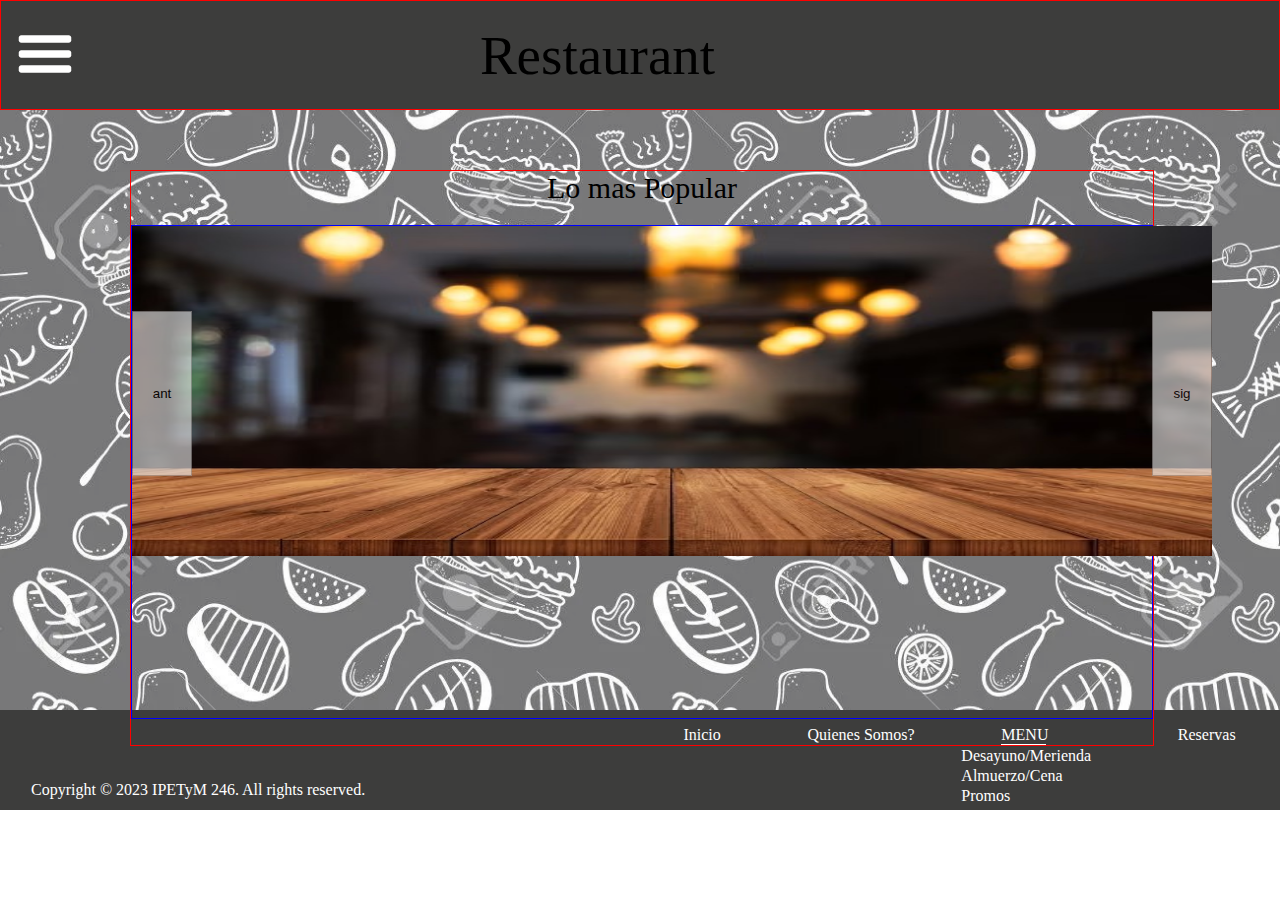
==== index.html @ 131a18d7 "agregado de opciones de menu" ====
<!DOCTYPE html>
<html lang="en">
<head>
    <meta charset="UTF-8">
    <meta http-equiv="X-UA-Compatible" content="IE=edge">
    <meta name="viewport" content="width=device-width, initial-scale=1.0">
    <link rel="stylesheet" href="css/estilos.css">
    <title>Document</title>
</head>
<header>
    <div class="contenedor">
        <h id="titulo">Restaurant</h>
        <a href="#menu" class="nav_menu">
            <img src="img/menu.svg" class="icono">
        </a>
        <a href="#" class="nav_menu nav_menu--segundo">
            <img src="img/cerrar.svg" class="icono">
        </a>

        <ul class="menu_desplegable" id="menu">
            <li class="lista-desplegable">
                <a href="#" class="desplegable-link">
                    <img src="img/home.svg" alt="icono-desplegable">
                    <span class="desplegable-span">Inicio</span>
                </a>
            </li>

            <li class="lista-desplegable">
                <a href="listaPrecio.html" class="desplegable-link">
                    <img src="img/platillo.png" alt="icono-desplegable">
                    <span class="desplegable-span">Menu</span>
                    <img src="img/flecha2.png" alt="" class="flecha">

                    <input type="checkbox" class="desplegable-check">
                </a>

                <div class="contenido-menu">
                    <ul class="sub-menu">
                        <li class="menu-li">
                            <a href="" class="ancla-menu">Promos</a>
                        </li>
                    
                        <li class="menu-li">
                            <a href="menuDesayuno.html" class="ancla-menu">Desayuno/Merienda</a>
                        </li>

                        <li class="menu-li">
                            <a href="#" class="ancla-menu">Almuerzo/Cena</a>
                        </li>
                        </li>
                    </ul>
                </div>
            </li>

            <li class="lista-desplegable">
                <a href="reservaFormulario.php" class="desplegable-link">
                    <img src="img/reserva.png" alt="icono-desplegable">
                    <span class="desplegable-span">Reserva</span>
                </a>
            </li>

            <li class="lista-desplegable">
                <a href="#" class="desplegable-link">
                    <img src="img/quienes-somos.png" alt="icono-desplegable">
                    <span class="desplegable-span">Quienes Somos?</span>
                </a>
            </li>

            <li class="lista-desplegable">
                <a href="#" class="desplegable-link">
                    <img src="img/ayuda.png" alt="icono-desplegable">
                    <span class="desplegable-span">Ayuda</span>
                </a>
            </li>
        </ul>
    </div>
</header>
<body>
    <div class="caja-fondo">
        <div class="fondo">
        </div>
        <div class="caja">
            <p>Lo mas Popular</p>
            <div class="subCaja">
                <img src="img/fondo1.jpeg" alt="" class="imagen">
                <button class="boton1">sig</button>
                <button class="boton2">ant</button>
            </div>
        </div>
        <div class="caja2">
    
        </div>
    </div>
</body>
<footer>
    <div class="derechos">
        <p id="derechos">Copyright © 2023 IPETyM 246. All rights reserved.</p>
    </div>

    <div class="link">
        <ul>
            <li><a href="#">Inicio</a></li>
            <li><a href="QuienesSomos.html">Quienes Somos?</a></li>
            <div class="caja-footer">
                <p>MENU</p>
                <li class="sub-footer"><a href="menuDesayuno.html">Desayuno/Merienda</a></li>
                <li class="sub-footer"><a href="">Almuerzo/Cena</a></li>
                <li class="sub-footer"><a href="#">Promos</a></li>
            </div>
            <li><a href="Reserva.html">Reservas</a></li>
        </ul>
    </div>
</footer>
</html>
---- css/estilos.css ----
*{
    margin: 0;
    padding: 0;
    box-sizing: border-box;
}


header{
    display: flex;
    border: 1px solid red;
    width: 100%;
    height: 110px;
    background-color: rgb(61, 61, 60);

    --img1:scale(1);
    --img2:scale(0);
}

header:has(.menu_desplegable:target){
    --img1:scale(0);
    --img2:scale(1);
    --click:inset(0 0 0 0);
}

/*---------------titulo y menu---------------------*/

.contenedor{
    width: 90%;
    margin: auto;
    display: grid;
    grid-template-columns: max-content max-content;
    grid-template-areas: "img title";
    justify-content: space-between;
}



#titulo{
    font-size: 55px;
    text-align: center;
    grid-area: title;
    margin-right: 500px;
}

.nav_menu{
    grid-area: img;
    position: relative;
    z-index: 10;
    transform: var(--img1);
    margin-left: -50px;
}

.nav_menu--segundo{
    transform: var(--img2);
}

.icono{
    width: 60px;
    display: block;
}

.menu_desplegable{
    z-index: 2;
    position: absolute;
    background-color: black;
    max-width: 300px;
    width: 35%;
    left: 0;
    top: 0;
    bottom: 0;

    padding: 1em;
    display: grid;
    align-content: center;
    gap: 1rem;
    overflow-y:auto;

    clip-path: var(--click, inset(0 100% 0 0));
    transition: clip-path .5s;
}

/*----------------------------contenido del menu desplegable-------------------*/

.lista-desplegable{
    list-style: none;
}

.desplegable-link{
    color: #fff;
    padding: 1em .7em;
    text-decoration: none;
    display: flex;
    align-items: center;
    gap: .6rem;
    position: relative;

    background-color: var(--bg, transparent);
    border-radius: 6px;
}

.desplegable-check{
    width: 100%;
    height: 100%;
    position: absolute;
    opacity: 0;
    cursor: pointer;
}


.lista-desplegable:has(:checked){
    --rows:1fr;
    --rotacion: rotate(180deg);
    --bg:#28303b;
}

.flecha{
    margin-left: auto;
    transform: var(--rotacion, 0);
    transition: .2s transform;
}
/*------------sub Menu-----------*/
.contenido-menu{
    display: grid;
    grid-template-rows: var(--rows, 0fr);
    transition: .3s grid-template-rows;
}

.sub-menu{
    overflow: hidden;
}

.menu-li{
    width: 85%;
    list-style: none;
    margin-left: auto;
}

.ancla-menu{
    padding: 1em 0;
    display: block;
    color: #b6babe;
    text-decoration: none;
}


/*----------------------FONDO------------------------*/

.fondo{
    background-image: url(../img/fondo2.jpeg);
    background-repeat: no-repeat;
    background-position: center;
    background-size: cover;
    width: 100%;
    height: 600px;
    opacity: 0.7;
}

.caja{
    border: 1px solid red;
    width: 80%;
    height: 64%;
    margin: auto;
    margin-top: 90px;
    position: absolute;
    top: 80px;
    left: 130px;
}

.subCaja{
    border:1px solid blue;
    margin-top: 20px;
    width: 100%;
    height: 86%;
    justify-content: space-between;
}

.subCaja .imagen{
    width: 1080px;
    height: 330px ;
}

button{
    border: 1px solid rgb(163, 159, 159);
    position: absolute;
    top: 140px;
    width: 60px;
    height: 165px;
    opacity: 0.6;
}
.boton1{
    left: 1021px;
}

.caja p{
    font-size: 30px;
    color: rgb(0, 0, 0);
    text-align: center;
}

/*---------------footer--------*/

footer{
    background-color: rgb(61, 61, 60);
    border: 1px solid rgb(61, 61, 60);
    width: 100%;
    height: 100px;
    display: flex;
}

.link{
    width: 50%;
    height: 100%;
}

.derechos{
    width: 50%;
    height: 100%;
}

#derechos{
    margin-top: 70px;
    margin-left: 30px;
}
footer ul{
    display: flex;
    justify-content: space-around;
    margin-top: 15px;
}

footer ul li{
    list-style: none;
}

footer a, p{
    
    color:white;
    text-decoration: none;
}

.caja-footer P{
    border-bottom: 1px solid white;
    width: 45px;
}

.sub-footer{
    margin-top:2px;
    margin-left: -40px;
}
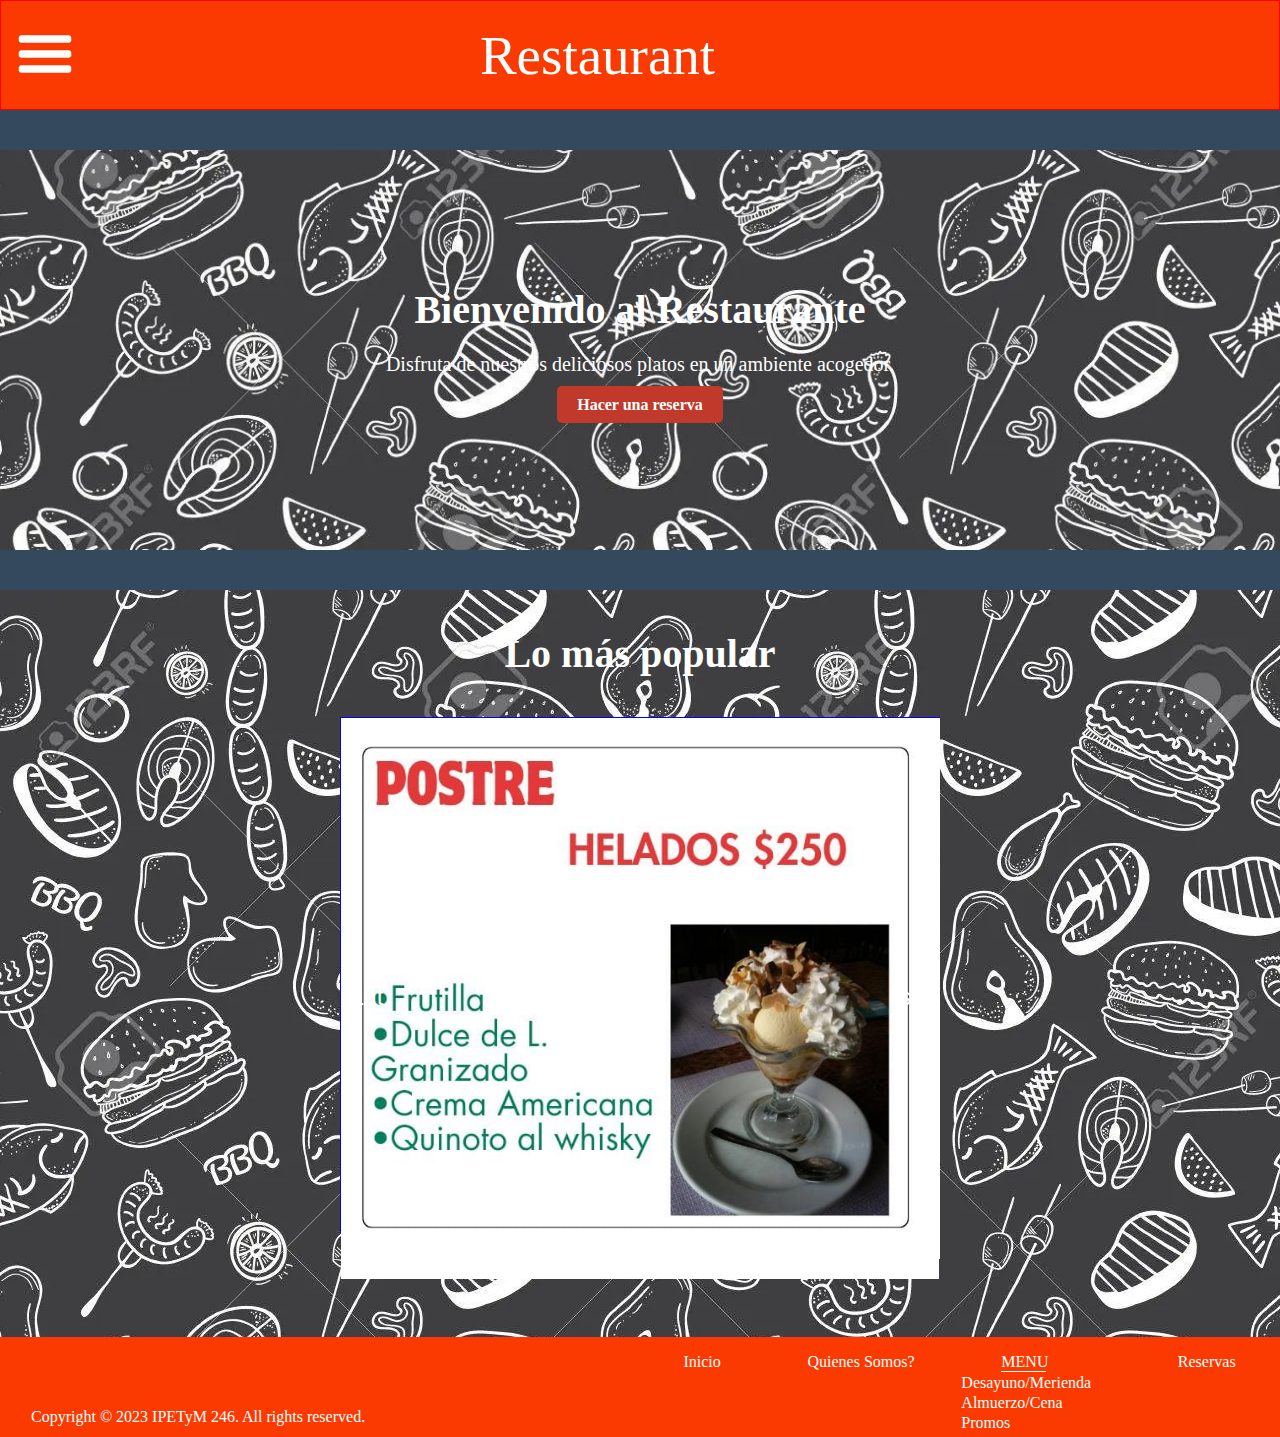
==== commit 880f5716: "agregado de footers y correcion" ====
--- a/index.html
+++ b/index.html
@@ -26,7 +26,7 @@
             </li>
 
             <li class="lista-desplegable">
-                <a href="listaPrecio.html" class="desplegable-link">
+                <a href="" class="desplegable-link">
                     <img src="img/platillo.png" alt="icono-desplegable">
                     <span class="desplegable-span">Menu</span>
                     <img src="img/flecha2.png" alt="" class="flecha">
@@ -37,7 +37,7 @@
                 <div class="contenido-menu">
                     <ul class="sub-menu">
                         <li class="menu-li">
-                            <a href="" class="ancla-menu">Promos</a>
+                            <a href="menuPromo.html" class="ancla-menu">Promos</a>
                         </li>
                     
                         <li class="menu-li">
@@ -45,7 +45,7 @@
                         </li>
 
                         <li class="menu-li">
-                            <a href="#" class="ancla-menu">Almuerzo/Cena</a>
+                            <a href="menuAlmuerzo.html" class="ancla-menu">Almuerzo/Cena</a>
                         </li>
                         </li>
                     </ul>
@@ -76,39 +76,51 @@
     </div>
 </header>
 <body>
-    <div class="caja-fondo">
-        <div class="fondo">
+    <nav></nav>
+    <section class="fondo">
+        <div class="fondo-texto">
+            <h2>Bienvenido al Restaurante</h2>
+            <p>Disfruta de nuestros deliciosos platos en un ambiente acogedor.</p>
+            <a href="#" class="btn-reserva">Hacer una reserva</a>
         </div>
-        <div class="caja">
-            <p>Lo mas Popular</p>
+    </section>
+    <nav></nav>
+    <section class="caja-fondo">
+        <h2>Lo más popular</h2>
+        <div class="slider-frame">
             <div class="subCaja">
-                <img src="img/fondo1.jpeg" alt="" class="imagen">
-                <button class="boton1">sig</button>
-                <button class="boton2">ant</button>
+            <ul>
+                <li><img src="img/Helado (1).jpeg" alt="Imagen 1"></li>
+                <li><img src="img/Helado2 (2).jpeg" alt="Imagen 2"></li>
+                <li><img src="img/Pizza (3).jpeg" alt="Imagen 3"></li>
+                <li><img src="img/Hambur (4).jpeg" alt="Imagen 4"></li>
+            </ul>
+            <button class="boton1">sig</button>
+            <button class="boton2">ant</button>
+        </div>
+        </div>
+    </section>
+    <script src="css/js/Boton.js"></script>
+</body>
+    <div class="Cajita">
+        <footer>
+            <div class="derechos">
+                <p id="derechos">Copyright © 2023 IPETyM 246. All rights reserved.</p>
             </div>
+        
+            <div class="link">
+                <ul>
+                    <li><a href="#">Inicio</a></li>
+                    <li><a href="QuienesSomos.html">Quienes Somos?</a></li>
+                    <div class="caja-footer">
+                        <p>MENU</p>
+                        <li class="sub-footer"><a href="menuDesayuno.html">Desayuno/Merienda</a></li>
+                        <li class="sub-footer"><a href="menuAlmuerzo.html">Almuerzo/Cena</a></li>
+                        <li class="sub-footer"><a href="menuPromo.html">Promos</a></li>
+                    </div>
+                    <li><a href="Reserva.html">Reservas</a></li>
+                </ul>
+            </div>
+        </footer>
         </div>
-        <div class="caja2">
-    
-        </div>
-    </div>
-</body>
-<footer>
-    <div class="derechos">
-        <p id="derechos">Copyright © 2023 IPETyM 246. All rights reserved.</p>
-    </div>
-
-    <div class="link">
-        <ul>
-            <li><a href="#">Inicio</a></li>
-            <li><a href="QuienesSomos.html">Quienes Somos?</a></li>
-            <div class="caja-footer">
-                <p>MENU</p>
-                <li class="sub-footer"><a href="menuDesayuno.html">Desayuno/Merienda</a></li>
-                <li class="sub-footer"><a href="">Almuerzo/Cena</a></li>
-                <li class="sub-footer"><a href="#">Promos</a></li>
-            </div>
-            <li><a href="Reserva.html">Reservas</a></li>
-        </ul>
-    </div>
-</footer>
 </html>--- a/css/estilos.css
+++ b/css/estilos.css
@@ -10,7 +10,7 @@
     border: 1px solid red;
     width: 100%;
     height: 110px;
-    background-color: rgb(61, 61, 60);
+    background-color: rgb(250, 58, 0);
 
     --img1:scale(1);
     --img2:scale(0);
@@ -145,25 +145,67 @@
 
 /*----------------------FONDO------------------------*/
 
-.fondo{
+/*Las separaciones*/
+nav {
+    background-color: #34495e;
+    padding: 20px;
+}
+/*----------------------FONDO------------------------*/
+.fondo {
     background-image: url(../img/fondo2.jpeg);
     background-repeat: no-repeat;
     background-position: center;
     background-size: cover;
-    width: 100%;
-    height: 600px;
-    opacity: 0.7;
-}
-
-.caja{
-    border: 1px solid red;
-    width: 80%;
-    height: 64%;
-    margin: auto;
-    margin-top: 90px;
-    position: absolute;
-    top: 80px;
-    left: 130px;
+    height: 400px;
+    display: flex;
+    align-items: center;
+    justify-content: center;
+    text-align: center;
+}
+
+#titulo {
+    
+    color: white;
+}
+
+.fondo-texto {
+    color: white;
+}
+
+.fondo-texto h2 {
+    font-size: 40px;
+    margin-bottom: 20px;
+}
+
+.fondo-texto p {
+    font-size: 20px;
+    margin-bottom: 20px;
+}
+.btn-reserva {
+    
+    padding: 10px 20px;
+    background-color: #c0392b;
+    color: white;
+    text-decoration: none;
+    font-weight: bold;
+    border-radius: 5px;
+    transition: background-color 0.3s ease;
+}
+
+.btn-reserva:hover {
+    background-color: #e74c3c;
+}
+
+.caja-fondo {
+    padding: 40px;
+    text-align: center;
+    background-image: url(../img/fondo2.jpeg);
+}
+
+.caja-fondo h2 {
+    font-size: 40px;
+    margin-bottom: 20px;
+    color: white;
 }
 
 .subCaja{
@@ -174,34 +216,92 @@
     justify-content: space-between;
 }
 
-.subCaja .imagen{
-    width: 1080px;
-    height: 330px ;
-}
-
-button{
-    border: 1px solid rgb(163, 159, 159);
+
+
+
+
+  
+  .boton1,
+  .boton2 {
     position: absolute;
-    top: 140px;
-    width: 60px;
-    height: 165px;
-    opacity: 0.6;
-}
-.boton1{
-    left: 1021px;
-}
-
-.caja p{
-    font-size: 30px;
-    color: rgb(0, 0, 0);
-    text-align: center;
+    top: 50%;
+    transform: translateY(-50%);
+    background: none;
+    border: none;
+    color: white;
+    font-size: 24px;
+    cursor: pointer;
+    transition: opacity 0.3s ease;
+  }
+  
+  .boton1 {
+    right: 10px;
+  }
+  
+  .boton2 {
+    left: 10px;
+  }
+  
+  .boton1:hover,
+  .boton2:hover {
+    opacity: 0.8;
+  }
+
+
+
+
+/*El cambio de imagenes*/
+.slider-frame {
+    width: 600px; /* Ajusta el ancho del slider según tus necesidades */
+    height: 600px; /* Ajusta la altura del slider según tus necesidades */
+    overflow: hidden;
+    margin-bottom: 20px;
+    margin: 0 auto;
+    position: relative;
+  }
+  
+  .slider-frame img {
+    width: 100%; /* Ajusta las imágenes al 100% del contenedor */
+    height: auto; /* Permite que la altura se ajuste proporcionalmente */
+    object-fit: cover; /* Ajusta el tamaño de las imágenes para que cubran el contenedor */
+  }
+
+
+.slider-frame ul {
+    display: flex;
+    padding: 0;
+    width: 400%;
+    animation: slide 20s infinite alternate ease-in-out;
+}
+
+.slider-frame li {
+    width: 100%;
+    list-style: none;
+}
+
+.slider-frame img {
+    width: 100%;
+}
+
+@keyframes slide {
+    0% { margin-left: 0;}
+    20% {margin-left: 0;}
+    
+    25% {margin-left: -100%;} 
+    45% {margin-left: -100%;}
+    
+    50% { margin-left: -200%;}
+    70% { margin-left: -200%;}
+    
+    75% { margin-left: -300%;} 
+    100% { margin-left: -300%;}
 }
 
 /*---------------footer--------*/
 
 footer{
-    background-color: rgb(61, 61, 60);
-    border: 1px solid rgb(61, 61, 60);
+    background-color: rgb(250, 58, 0);
+    border: 1px solid rgb(250, 58, 0);
     width: 100%;
     height: 100px;
     display: flex;
@@ -245,4 +345,4 @@
 .sub-footer{
     margin-top:2px;
     margin-left: -40px;
-}
+}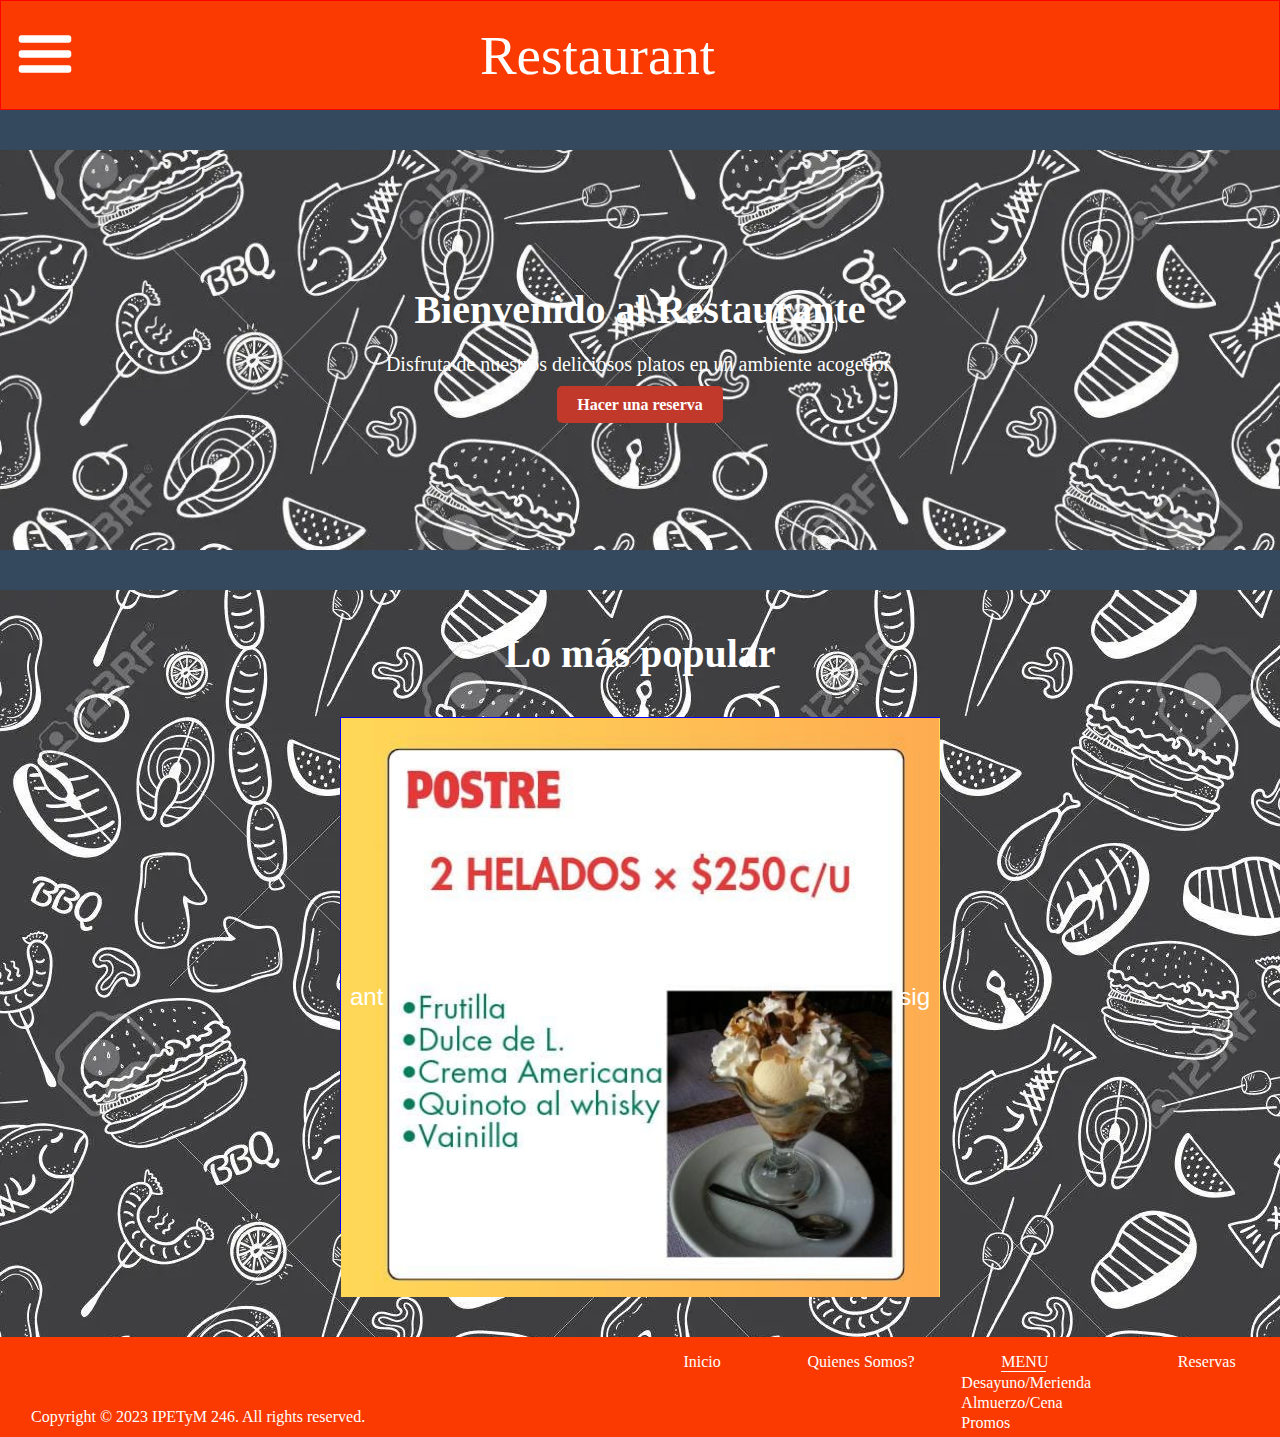
==== commit 7dca1138: "Cambio de imagenes" ====
--- a/index.html
+++ b/index.html
@@ -91,9 +91,8 @@
             <div class="subCaja">
             <ul>
                 <li><img src="img/Helado (1).jpeg" alt="Imagen 1"></li>
-                <li><img src="img/Helado2 (2).jpeg" alt="Imagen 2"></li>
-                <li><img src="img/Pizza (3).jpeg" alt="Imagen 3"></li>
-                <li><img src="img/Hambur (4).jpeg" alt="Imagen 4"></li>
+                <li><img src="img/Pizza (2).jpeg" alt="Imagen 2"></li>
+                <li><img src="img/Hambur (3).jpeg" alt="Imagen 3"></li>
             </ul>
             <button class="boton1">sig</button>
             <button class="boton2">ant</button>
--- a/css/estilos.css
+++ b/css/estilos.css
@@ -261,16 +261,15 @@
   }
   
   .slider-frame img {
-    width: 100%; /* Ajusta las imágenes al 100% del contenedor */
-    height: auto; /* Permite que la altura se ajuste proporcionalmente */
-    object-fit: cover; /* Ajusta el tamaño de las imágenes para que cubran el contenedor */
+    width: 100%;
+  height: auto;
   }
 
 
 .slider-frame ul {
     display: flex;
     padding: 0;
-    width: 400%;
+    width: 300%; 
     animation: slide 20s infinite alternate ease-in-out;
 }
 
@@ -285,16 +284,16 @@
 
 @keyframes slide {
     0% { margin-left: 0;}
-    20% {margin-left: 0;}
-    
-    25% {margin-left: -100%;} 
-    45% {margin-left: -100%;}
-    
-    50% { margin-left: -200%;}
-    70% { margin-left: -200%;}
-    
-    75% { margin-left: -300%;} 
-    100% { margin-left: -300%;}
+    28% {margin-left: 0;}
+    
+    33% {margin-left: -100%;} 
+    61% {margin-left: -100%;}
+    
+    66% { margin-left: -200%;}
+    94% { margin-left: -200%;}
+    
+    99% { margin-left: -200%;} 
+    100% { margin-left: -200%;}
 }
 
 /*---------------footer--------*/
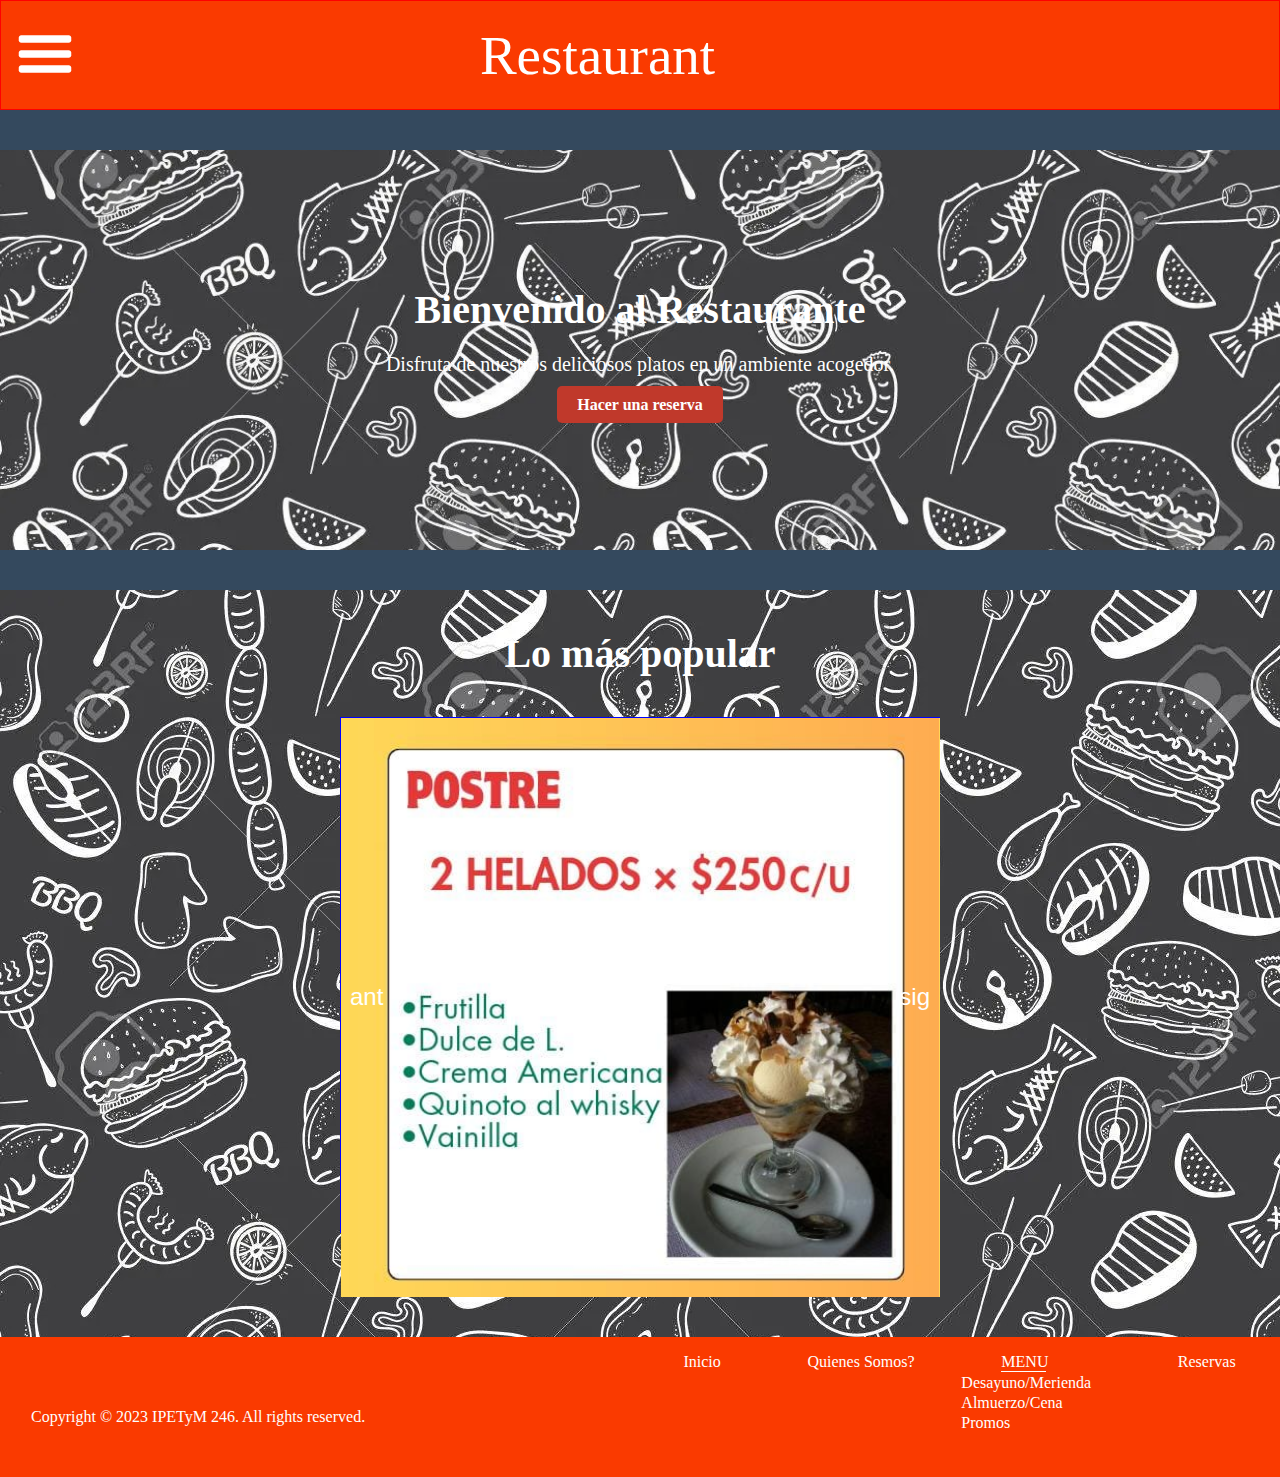
==== commit f72ae626: "arreglo de formulario" ====
--- a/index.html
+++ b/index.html
@@ -5,6 +5,7 @@
     <meta http-equiv="X-UA-Compatible" content="IE=edge">
     <meta name="viewport" content="width=device-width, initial-scale=1.0">
     <link rel="stylesheet" href="css/estilos.css">
+    <link href="https://cdn.jsdelivr.net/npm/bootstrap@5.3.0/dist/css/bootstrap.min.css" rel="stylesheet" integrity="sha384-9ndCyUaIbzAi2FUVXJi0CjmCapSmO7SnpJef0486qhLnuZ2cdeRhO02iuK6FUUVM" crossorigin="anonymous">
     <title>Document</title>
 </head>
 <header>
@@ -120,6 +121,6 @@
                     <li><a href="Reserva.html">Reservas</a></li>
                 </ul>
             </div>
-        </footer>
+        </footer> 
         </div>
 </html>--- a/css/estilos.css
+++ b/css/estilos.css
@@ -302,7 +302,7 @@
     background-color: rgb(250, 58, 0);
     border: 1px solid rgb(250, 58, 0);
     width: 100%;
-    height: 100px;
+    height: 140px;
     display: flex;
 }
 
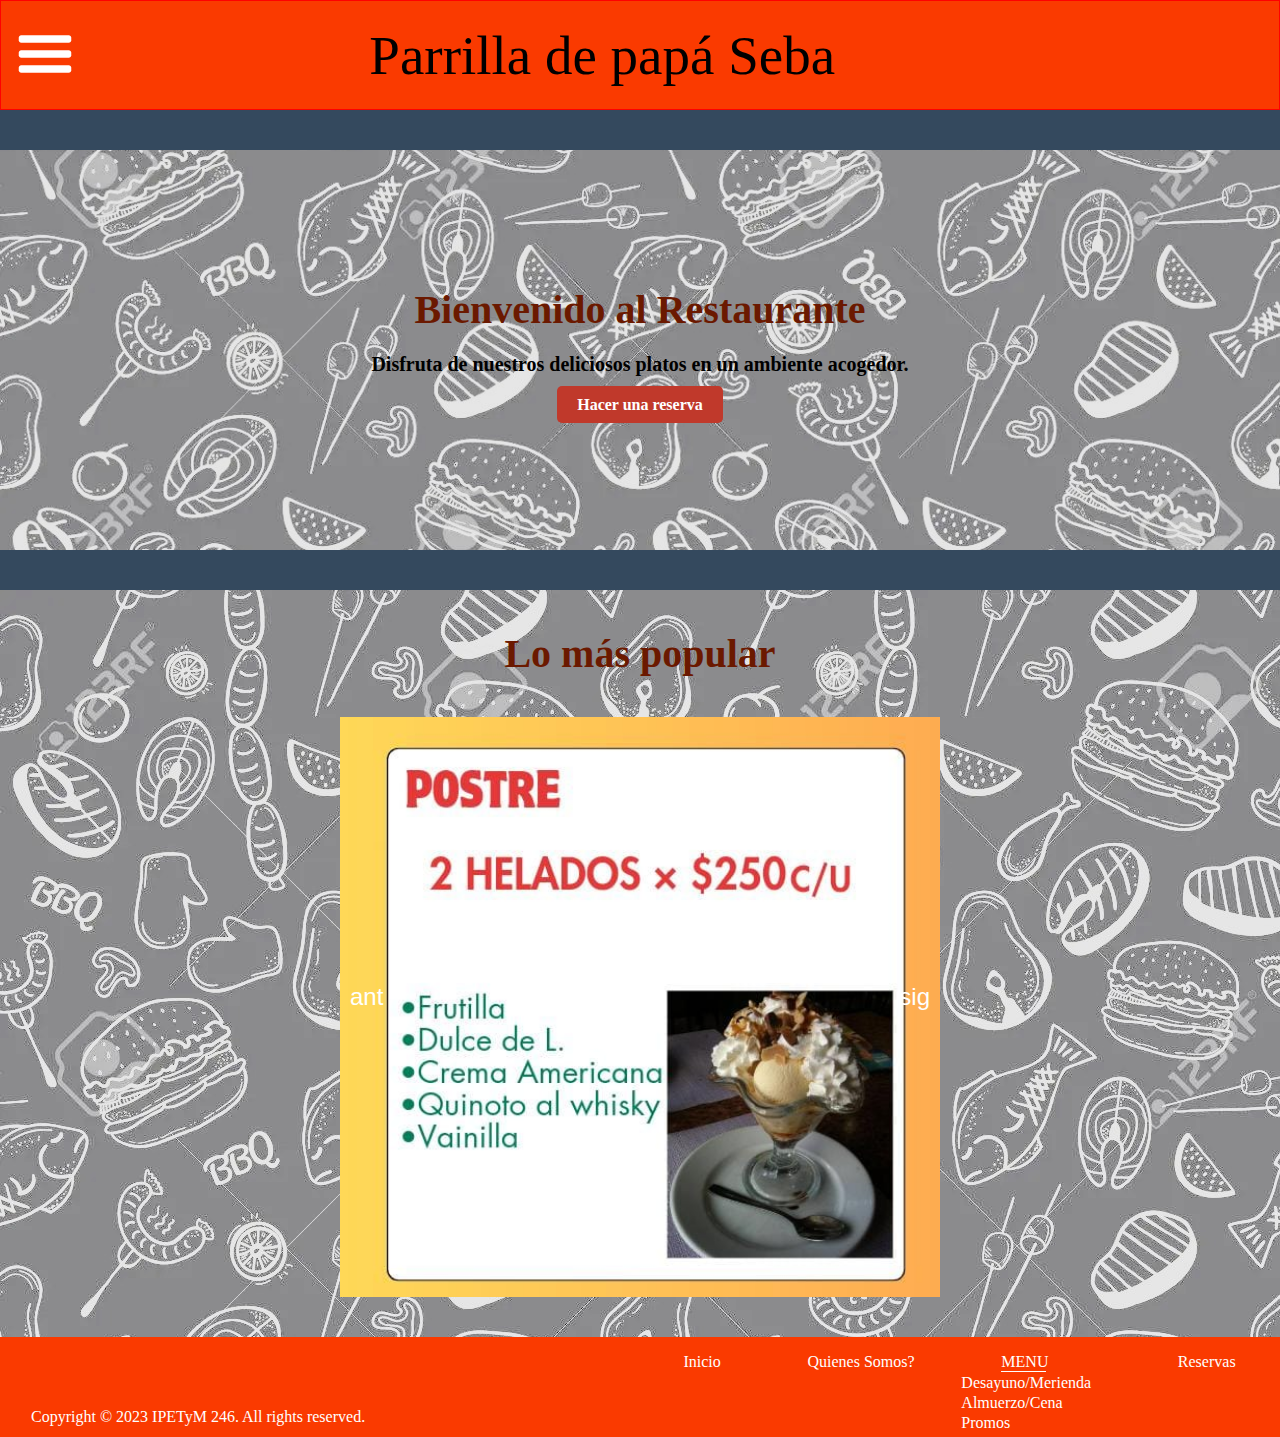
==== commit 0db08b6e: "Arreglo de fondo" ====
--- a/index.html
+++ b/index.html
@@ -5,12 +5,11 @@
     <meta http-equiv="X-UA-Compatible" content="IE=edge">
     <meta name="viewport" content="width=device-width, initial-scale=1.0">
     <link rel="stylesheet" href="css/estilos.css">
-    <link href="https://cdn.jsdelivr.net/npm/bootstrap@5.3.0/dist/css/bootstrap.min.css" rel="stylesheet" integrity="sha384-9ndCyUaIbzAi2FUVXJi0CjmCapSmO7SnpJef0486qhLnuZ2cdeRhO02iuK6FUUVM" crossorigin="anonymous">
-    <title>Document</title>
+    <title>Inicio</title>
 </head>
 <header>
     <div class="contenedor">
-        <h id="titulo">Restaurant</h>
+        <h id="titulo">Parrilla de papá Seba</h>
         <a href="#menu" class="nav_menu">
             <img src="img/menu.svg" class="icono">
         </a>
@@ -61,7 +60,7 @@
             </li>
 
             <li class="lista-desplegable">
-                <a href="#" class="desplegable-link">
+                <a href="quienesSomos.html" class="desplegable-link">
                     <img src="img/quienes-somos.png" alt="icono-desplegable">
                     <span class="desplegable-span">Quienes Somos?</span>
                 </a>
@@ -82,7 +81,7 @@
         <div class="fondo-texto">
             <h2>Bienvenido al Restaurante</h2>
             <p>Disfruta de nuestros deliciosos platos en un ambiente acogedor.</p>
-            <a href="#" class="btn-reserva">Hacer una reserva</a>
+            <a href="reservaFormulario.php" class="btn-reserva">Hacer una reserva</a>
         </div>
     </section>
     <nav></nav>
@@ -118,7 +117,7 @@
                         <li class="sub-footer"><a href="menuAlmuerzo.html">Almuerzo/Cena</a></li>
                         <li class="sub-footer"><a href="menuPromo.html">Promos</a></li>
                     </div>
-                    <li><a href="Reserva.html">Reservas</a></li>
+                    <li><a href="reservaFormulario.php">Reservas</a></li>
                 </ul>
             </div>
         </footer> 
--- a/css/estilos.css
+++ b/css/estilos.css
@@ -39,7 +39,7 @@
     font-size: 55px;
     text-align: center;
     grid-area: title;
-    margin-right: 500px;
+    margin-right: 380px;
 }
 
 .nav_menu{
@@ -152,7 +152,7 @@
 }
 /*----------------------FONDO------------------------*/
 .fondo {
-    background-image: url(../img/fondo2.jpeg);
+    background-image: url(../img/fondo3.jpg);
     background-repeat: no-repeat;
     background-position: center;
     background-size: cover;
@@ -164,12 +164,11 @@
 }
 
 #titulo {
-    
-    color: white;
+    color: black;
 }
 
 .fondo-texto {
-    color: white;
+    color: rgb(107, 25, 0);
 }
 
 .fondo-texto h2 {
@@ -178,6 +177,8 @@
 }
 
 .fondo-texto p {
+    color:#000;
+    font-weight: 600;
     font-size: 20px;
     margin-bottom: 20px;
 }
@@ -199,28 +200,22 @@
 .caja-fondo {
     padding: 40px;
     text-align: center;
-    background-image: url(../img/fondo2.jpeg);
+    background-image: url(../img/fondo3.jpg);
 }
 
 .caja-fondo h2 {
     font-size: 40px;
     margin-bottom: 20px;
-    color: white;
+    color: rgb(107, 25, 0);
 }
 
 .subCaja{
-    border:1px solid blue;
     margin-top: 20px;
     width: 100%;
     height: 86%;
     justify-content: space-between;
 }
 
-
-
-
-
-  
   .boton1,
   .boton2 {
     position: absolute;
@@ -302,7 +297,7 @@
     background-color: rgb(250, 58, 0);
     border: 1px solid rgb(250, 58, 0);
     width: 100%;
-    height: 140px;
+    height: 100px;
     display: flex;
 }
 
